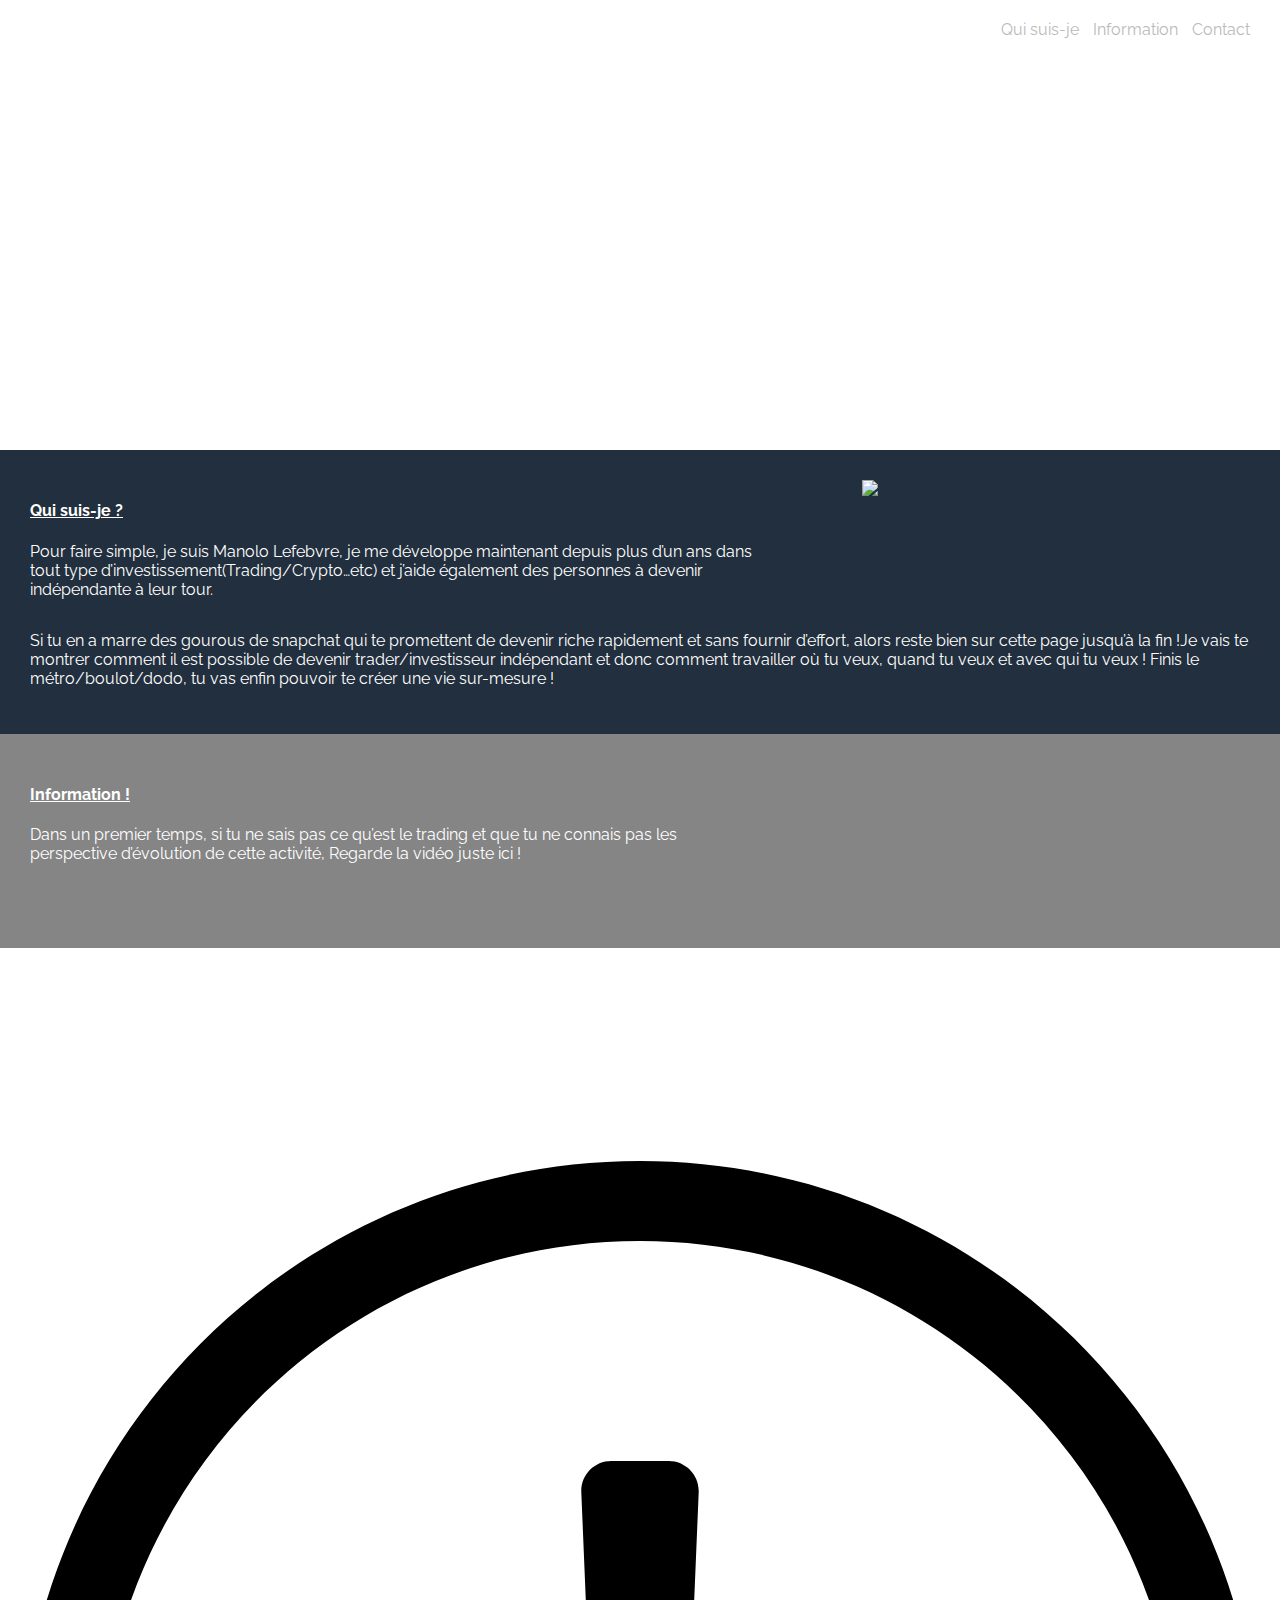
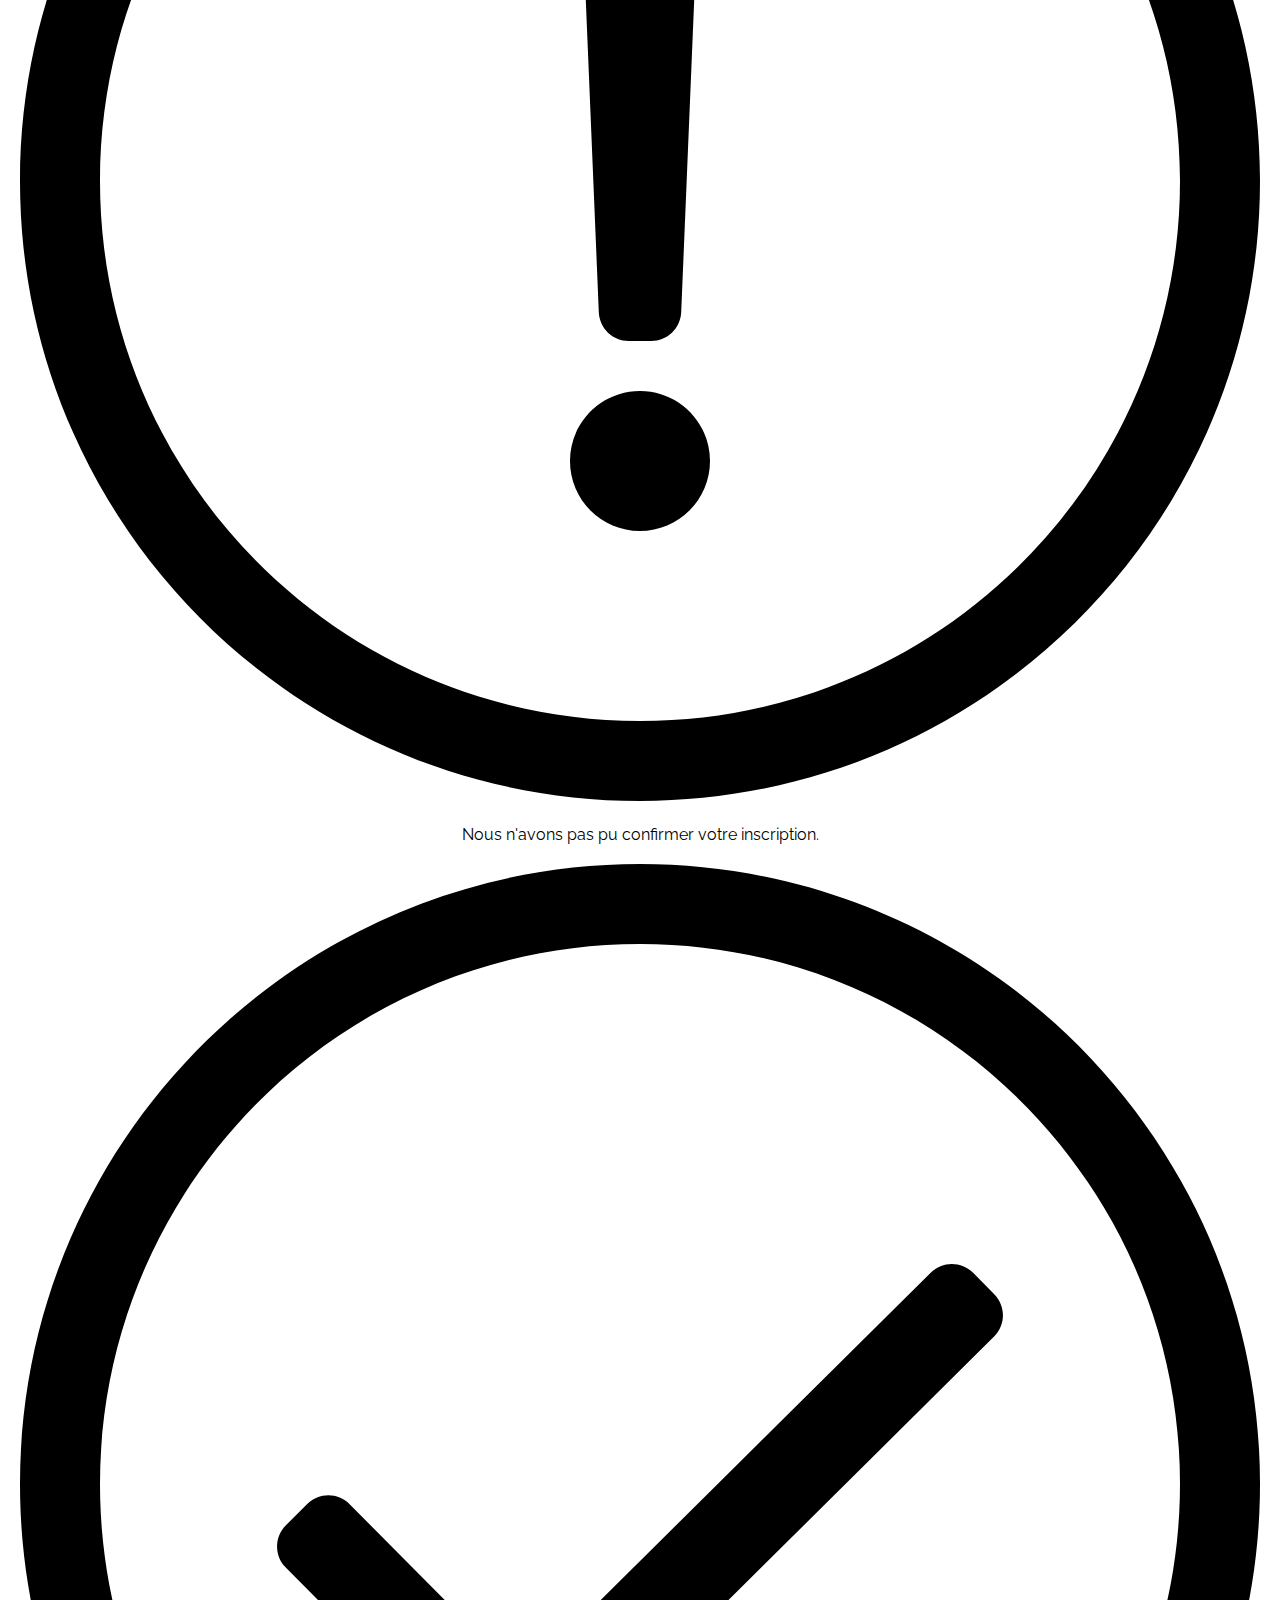
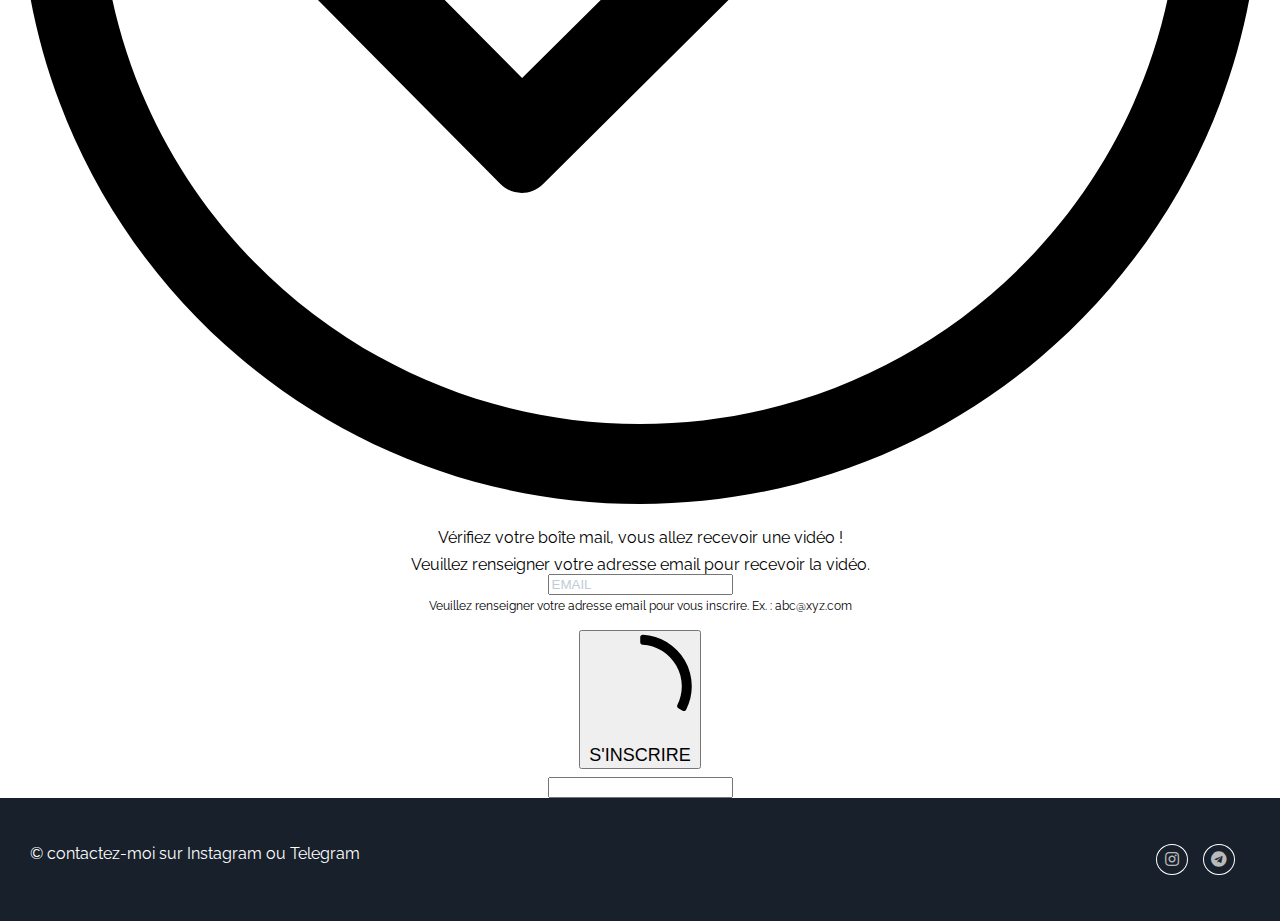
==== index.html @ 16c70a11 "premier commit" ====
<!DOCTYPE html>
<html lang="fr">
    <head>
               <!-- DEBUT CSS FORMULAIRE SENDINBLUE -->
<style>
    @font-face {
      font-display: block;
      font-family: Roboto;
      src: url(https://assets.sendinblue.com/font/Roboto/Latin/normal/normal/7529907e9eaf8ebb5220c5f9850e3811.woff2) format("woff2"), url(https://assets.sendinblue.com/font/Roboto/Latin/normal/normal/25c678feafdc175a70922a116c9be3e7.woff) format("woff")
    }
  
    @font-face {
      font-display: fallback;
      font-family: Roboto;
      font-weight: 600;
      src: url(https://assets.sendinblue.com/font/Roboto/Latin/medium/normal/6e9caeeafb1f3491be3e32744bc30440.woff2) format("woff2"), url(https://assets.sendinblue.com/font/Roboto/Latin/medium/normal/71501f0d8d5aa95960f6475d5487d4c2.woff) format("woff")
    }
  
    @font-face {
      font-display: fallback;
      font-family: Roboto;
      font-weight: 700;
      src: url(https://assets.sendinblue.com/font/Roboto/Latin/bold/normal/3ef7cf158f310cf752d5ad08cd0e7e60.woff2) format("woff2"), url(https://assets.sendinblue.com/font/Roboto/Latin/bold/normal/ece3a1d82f18b60bcce0211725c476aa.woff) format("woff")
    }
  
    #sib-container input:-ms-input-placeholder {
      text-align: left;
      font-family: "Helvetica", sans-serif;
      color: #c0ccda;
    }
  
    #sib-container input::placeholder {
      text-align: left;
      font-family: "Helvetica", sans-serif;
      color: #c0ccda;
    }
  
    #sib-container textarea::placeholder {
      text-align: left;
      font-family: "Helvetica", sans-serif;
      color: #c0ccda;
    }
  </style>
  <link rel="stylesheet" href="https://sibforms.com/forms/end-form/build/sib-styles.css">
  <!--  FIN CSS DU FORMULAIRE SENDINBLUE -->
        <meta charset="UTF-8">
        <meta name="viewport" content="width=device-width, initial-scale=1">
        <meta http-equiv="X-UA-Compatible" content="ie=edge">
        <title>ManoloLefebvre</title>
        <link rel="stylesheet" href="style.css">
        <link rel="stylesheet" href="https://cdnjs.cloudflare.com/ajax/libs/font-awesome/5.15.4/css/all.min.css" integrity="sha512-1ycn6IcaQQ40/MKBW2W4Rhis/DbILU74C1vSrLJxCq57o941Ym01SwNsOMqvEBFlcgUa6xLiPY/NS5R+E6ztJQ==" crossorigin="anonymous" referrerpolicy="no-referrer" />
    </head>
    <body>
        <header>
            <nav>
                <div class="logo">
                   
                </div>
                <div class="onglet">
                    <a href="#moi">Qui suis-je</a>
                    <a href="#info">Information</a>
                    <a href="#foot">Contact</a>
                </div>
            </nav>
            <div class="principal">
                <h1><i class="far fa-user"></i>  Manolo Lefebvre</h1>
                <h4>Pouvoir travailler où tu veux, quand tu veux et avec qui tu veux….. Tu aimerais ? Moi aussi !<br> Et je vais t’expliquer comment faire !</h4>
            </div>
        </header>

        <section id="moi">
            <div class="gauche">
                <h4 class="M">Qui suis-je ?</h4>
                <p>Pour faire simple, je suis Manolo Lefebvre, je me développe maintenant depuis plus d’un ans dans tout type d’investissement(Trading/Crypto…etc) et j’aide également des personnes  à devenir indépendante à leur tour.</p>
            </div>
            <div class="droite">
                <img src="https://cdn.pixabay.com/photo/2021/08/06/00/38/stock-trading-6525084_960_720.jpg" width="250px">
            </div>
            <p>Si tu en a marre des gourous de snapchat qui te promettent de devenir riche rapidement et sans fournir d’effort, alors reste bien sur cette page jusqu’à la fin !Je vais te montrer comment il est possible de devenir trader/investisseur indépendant et donc comment travailler où tu veux, quand tu veux et avec qui tu veux ! Finis le métro/boulot/dodo, tu vas enfin pouvoir te créer une vie sur-mesure !</p>
        </section>

        <section class="video">
            <div class="vgauche">
                <h4 id="info">Information !</h4>
                <p>Dans un premier temps, si tu ne sais pas ce qu’est le trading et que tu ne connais pas les perspective d’évolution de cette activité, Regarde la vidéo juste ici !</p>
            </div>
            <div class="vdroite">
                <video src="https://www.youtube.com/watch?v=4MBwPB3LAQk"></video>
            </div>
        </section>

        <section class="offre">
            <h1>Pour aller plus loin...</h1>
            <p>Maintenant que tu en sais un peu plus, aimerais-tu savoir comment apprendre de la meilleur des façons pour devenir indépendant et (très bien) vivre de cette activité ? Si oui indique moi ton adresse mail juste en dessous , je vais t’envoyer toutes les infos à connaître dans ta boîte mail !</p>
        </section>

         <!-- DEBUT DU FORMULAIRE SENINBLUE-->
         <div id="Form">
            <div class="sib-form" style=text-align:center;
                     background-color: #030308;>
              <div id="sib-form-container" class="sib-form-container">
                <div id="error-message" class="sib-form-message-panel" style=font-size:16px; text-align:left; font-family:&quot;Helvetica&quot;, sans-serif; color:#661d1d; background-color:#ffeded; border-radius:3px; border-color:#ff4949;max-width:540px;>
                  <div class="sib-form-message-panel__text sib-form-message-panel__text--center">
                    <svg viewBox="0 0 512 512" class="sib-icon sib-notification__icon">
                      <path d="M256 40c118.621 0 216 96.075 216 216 0 119.291-96.61 216-216 216-119.244 0-216-96.562-216-216 0-119.203 96.602-216 216-216m0-32C119.043 8 8 119.083 8 256c0 136.997 111.043 248 248 248s248-111.003 248-248C504 119.083 392.957 8 256 8zm-11.49 120h22.979c6.823 0 12.274 5.682 11.99 12.5l-7 168c-.268 6.428-5.556 11.5-11.99 11.5h-8.979c-6.433 0-11.722-5.073-11.99-11.5l-7-168c-.283-6.818 5.167-12.5 11.99-12.5zM256 340c-15.464 0-28 12.536-28 28s12.536 28 28 28 28-12.536 28-28-12.536-28-28-28z" />
                    </svg>
                    <span class="sib-form-message-panel__inner-text">
                                      Nous n&#039;avons pas pu confirmer votre inscription.
                                  </span>
                  </div>
                </div>
                <div></div>
                <div id="success-message" class="sib-form-message-panel" style=font-size:16px; text-align:left; font-family:&quot;Helvetica&quot;, sans-serif; color:#085229; background-color:#e7faf0; border-radius:3px; border-color:#13ce66;max-width:540px;>
                  <div class="sib-form-message-panel__text sib-form-message-panel__text--center">
                    <svg viewBox="0 0 512 512" class="sib-icon sib-notification__icon">
                      <path d="M256 8C119.033 8 8 119.033 8 256s111.033 248 248 248 248-111.033 248-248S392.967 8 256 8zm0 464c-118.664 0-216-96.055-216-216 0-118.663 96.055-216 216-216 118.664 0 216 96.055 216 216 0 118.663-96.055 216-216 216zm141.63-274.961L217.15 376.071c-4.705 4.667-12.303 4.637-16.97-.068l-85.878-86.572c-4.667-4.705-4.637-12.303.068-16.97l8.52-8.451c4.705-4.667 12.303-4.637 16.97.068l68.976 69.533 163.441-162.13c4.705-4.667 12.303-4.637 16.97.068l8.451 8.52c4.668 4.705 4.637 12.303-.068 16.97z" />
                    </svg>
                    <span class="sib-form-message-panel__inner-text">
                                      Vérifiez votre boîte mail, vous allez recevoir une vidéo !
                                  </span>
                  </div>
                </div>
                <div></div>
                <div id="sib-container" class="sib-container--large sib-container--vertical" style=text-align:center; background-color:rgba(255,255,255,1); max-width:540px; border-radius:3px; border-width:1px; border-color:#C0CCD9; border-style:solid;>
                  <form id="sib-form" method="POST" action="https://89511f92.sibforms.com/serve/[base64]" data-type="subscription">
                    <div style="padding: 8px 0;">
                      <div class="sib-input sib-form-block">
                        <div class="form__entry entry_block">
                          <div class="form__label-row ">
                            <label class="entry__label" style=font-size:16px; text-align:left; font-weight:700; for="EMAIL" data-required="*">
                              Veuillez renseigner votre adresse email pour recevoir la vidéo.
                            </label>
            
                            <div class="entry__field">
                              <input class="input" type="text" id="EMAIL" name="EMAIL" autocomplete="off" placeholder="EMAIL" data-required="true" required />
                            </div>
                          </div>
            
                          <label class="entry__error entry__error--primary" style=font-size:16px; text-align:left; font-family:&quot;Helvetica&quot;, sans-serif; color:#661d1d; background-color:#ffeded; border-radius:3px; border-color:#ff4949;>
                          </label>
                          <label class="entry__specification" style=font-size:12px; text-align:left; font-family:&quot;Helvetica&quot; sans-serif; color:black;>
                            Veuillez renseigner votre adresse email pour vous inscrire. Ex. : abc@xyz.com
                          </label>
                        </div>
                      </div>
                    </div>
                    <div style=padding:8px 0;>
                      <div class="sib-form-block" style=text-align:center>
                        <button class="sib-form-block__button sib-form-block__button-with-loader" style=font-size:18px; text-align:center; font-family:&quot;Georgia&quot;, serif; color:#FFFFFF; background-color:#3E4857; border-radius:20px; border-width:0px;form="sib-form" type="submit">
                          <svg class="icon clickable__icon progress-indicator__icon sib-hide-loader-icon" viewBox="0 0 512 512">
                            <path d="M460.116 373.846l-20.823-12.022c-5.541-3.199-7.54-10.159-4.663-15.874 30.137-59.886 28.343-131.652-5.386-189.946-33.641-58.394-94.896-95.833-161.827-99.676C261.028 55.961 256 50.751 256 44.352V20.309c0-6.904 5.808-12.337 12.703-11.982 83.556 4.306 160.163 50.864 202.11 123.677 42.063 72.696 44.079 162.316 6.031 236.832-3.14 6.148-10.75 8.461-16.728 5.01z" />
                          </svg>
                          S&#039;INSCRIRE
                        </button>
                      </div>
                    </div>
            
                    <input type="text" name="email_address_check" value="" class="input--hidden">
                    <input type="hidden" name="locale" value="fr">
                  </form>
                </div>
              </div>
            </div>
            <!-- END - We recommend to place the below code where you want the form in your website html  -->
            
            <!-- START - We recommend to place the below code in footer or bottom of your website html  -->
            <script>
              window.REQUIRED_CODE_ERROR_MESSAGE = 'Veuillez choisir un code pays';
              window.LOCALE = 'fr';
              window.EMAIL_INVALID_MESSAGE = window.SMS_INVALID_MESSAGE = "Les informations que vous avez fournies ne sont pas valides. Veuillez vérifier le format du champ et réessayer.";
            
              window.REQUIRED_ERROR_MESSAGE = "Vous devez renseigner ce champ. ";
            
              window.GENERIC_INVALID_MESSAGE = "Les informations que vous avez fournies ne sont pas valides. Veuillez vérifier le format du champ et réessayer.";
            
            
            
            
              window.translation = {
                common: {
                  selectedList: '{quantity} liste sélectionnée',
                  selectedLists: '{quantity} listes sélectionnées'
                }
              };
            
              var AUTOHIDE = Boolean(0);
            </script>
            <script src="https://sibforms.com/forms/end-form/build/main.js"></script>
            
            
            <!-- END - We recommend to place the above code in footer or bottom of your website html  -->
            <!-- End Sendinblue Form -->
          </div>
      <!-- FIN DU FORMULAIRE SENINBLUE-->

      <footer id="foot">
          <p>&copy; contactez-moi sur Instagram ou Telegram</p>
          <div class="reseau">
              <p><a href="https://instagram.com/manololefebvre" target="blank"><i class="fab fa-instagram"></i></a></p>
              <p><a href="https://t.me/MLTTrading" target="blank"><i class="fab fa-telegram"></i></a></p>
          </div>
      </footer>
    </body>
</html>
---- style.css ----
@import url('https://fonts.googleapis.com/css2?family=Raleway&display=swap');
html{
    scroll-behavior: smooth;
}
body{
    margin: 0;
    padding: 0;
    font-family: 'Raleway', sans-serif;
}

header{
    height: 50vh;
    background: url('https://cutt.ly/TzafOyS');
    background-position: center;
    color: #fff;
    text-align: center;
}

header nav{
    display: flex;
    flex-wrap: wrap;
    justify-content: space-between;
    padding: 20px;
}
header nav a{
    color: #bababa;
    text-decoration: none;
    margin-right: 10px;
}

header nav a:hover{
    color: #fff;
    border-bottom: 1px solid #919191;
}

header .principal{
    margin-top: 40px;
}

header .principal h4{
    margin-top: -30px;
    padding: 20px;
}

.M{
    text-decoration: underline;
}

#info{
    text-decoration: underline;
}

#moi{
    background-color: #222f3e;
    color: #fff;
    padding: 30px;
    display: flex;
    flex-wrap: wrap;
}

#moi .gauche{
    width: 60%;
    margin-right: 100px;
}

@media screen and (max-width: 810px){
    #moi .gauche{
        width: 100%;
        margin-right: 100px;
    }
    #moi .droite{
        display: block;
        margin-left: auto;
        margin-right: auto;
    }
}

.video{
    background-color: rgb(133, 133, 133);
    color: #fff;
    padding: 30px;
    display: flex;
    flex-wrap: wrap;
}
.video .vgauche{
    width: 60%;
    margin-right: 100px;
}

@media screen and (max-width: 810px){
    .video .vgauche{
        width: 100%;
        margin-right: 100px;
    }
    .video .vdroite{
        display: block;
        margin-left: auto;
        margin-right: auto;
    }
}

.offre{
    padding: 30px;
    background: url('https://cdn.pixabay.com/photo/2017/03/27/13/38/canyon-2178786__340.jpg');
    background-position: center;
    color: #fff;
}

.offre h1 , .offre p{
    text-align: center;
}

footer{
    background-color: #18212b;
    color: #fff;
    padding: 30px;
    display: flex;
    flex-wrap: wrap;
    justify-content: space-between;
}

footer .reseau{
    display: flex;
}

footer .reseau p{
    margin-right: 15px;
    border: 1px solid #fff;
    border-radius: 50%;
    padding: 5px;
    text-align: center;
    width: 20px;
}

footer a{
    text-decoration: none;
    color: #bababa;
}

footer a:hover{
    color: #fff;
}
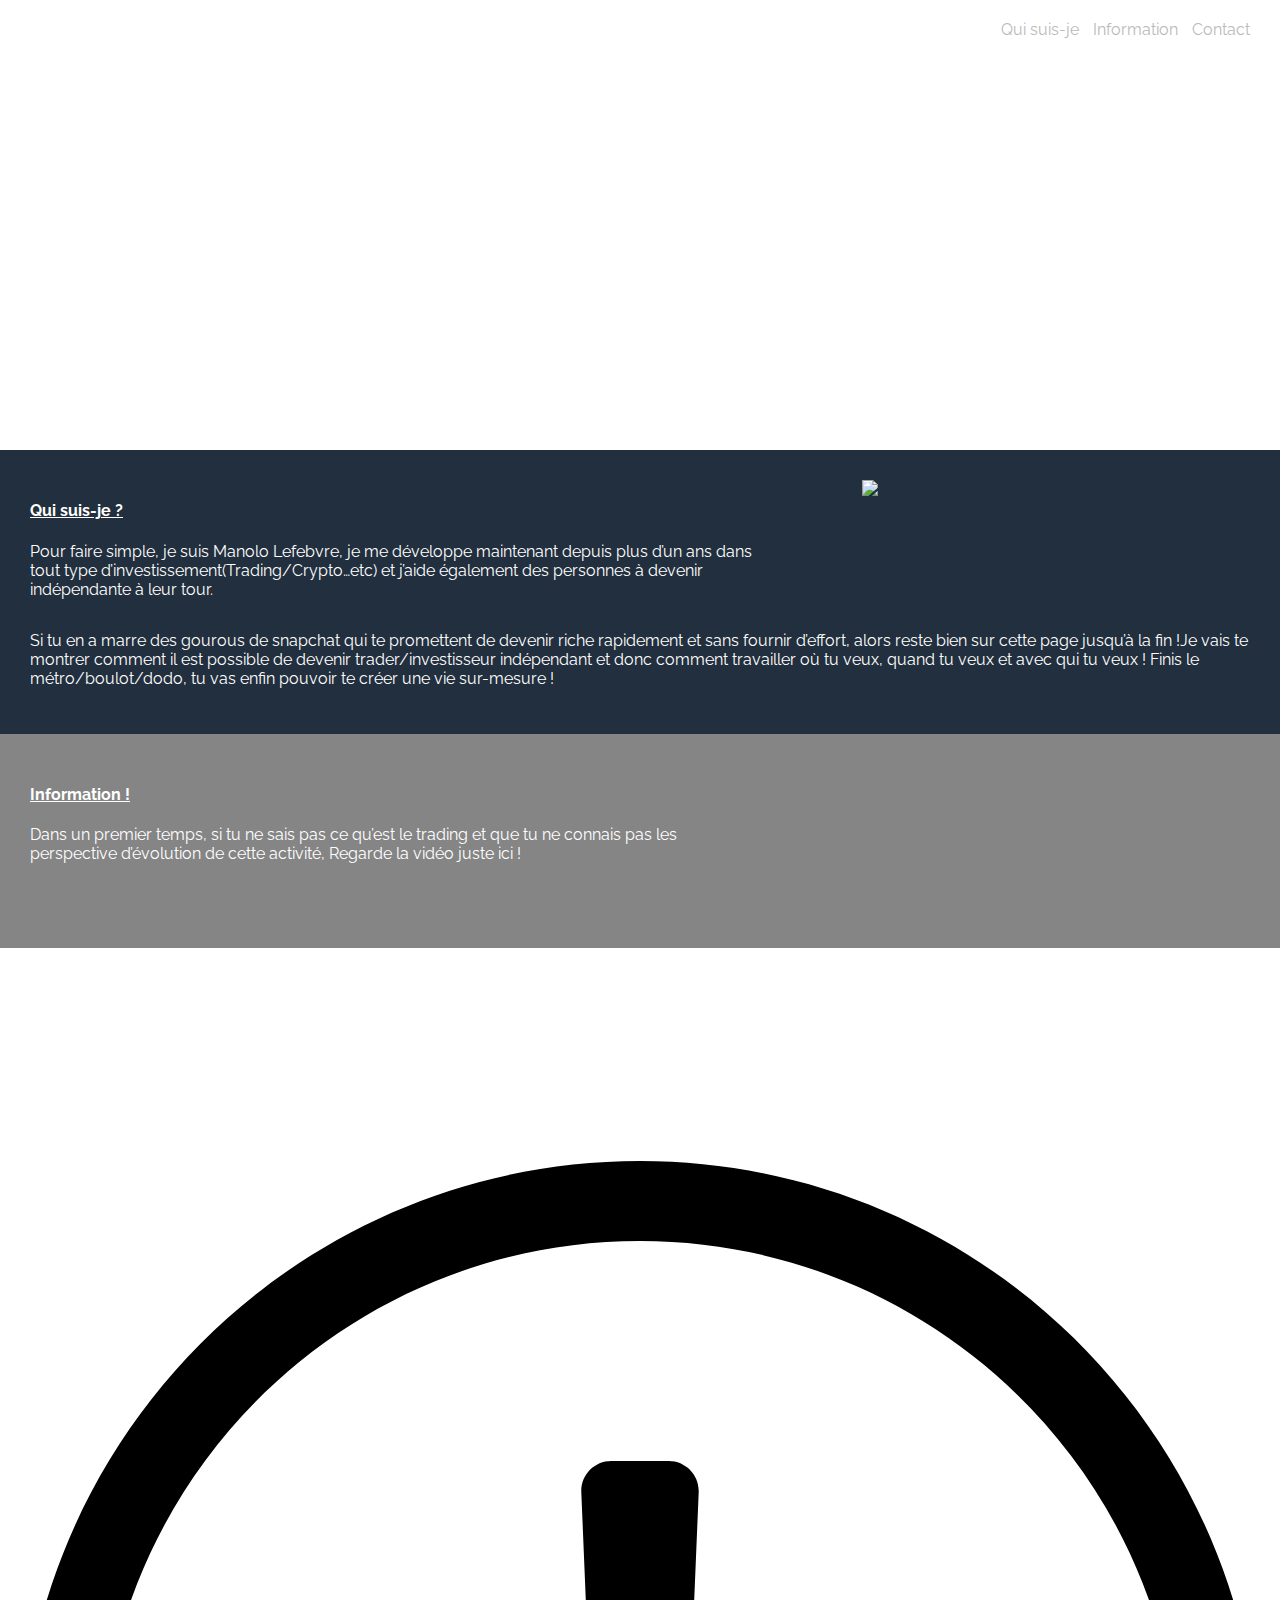
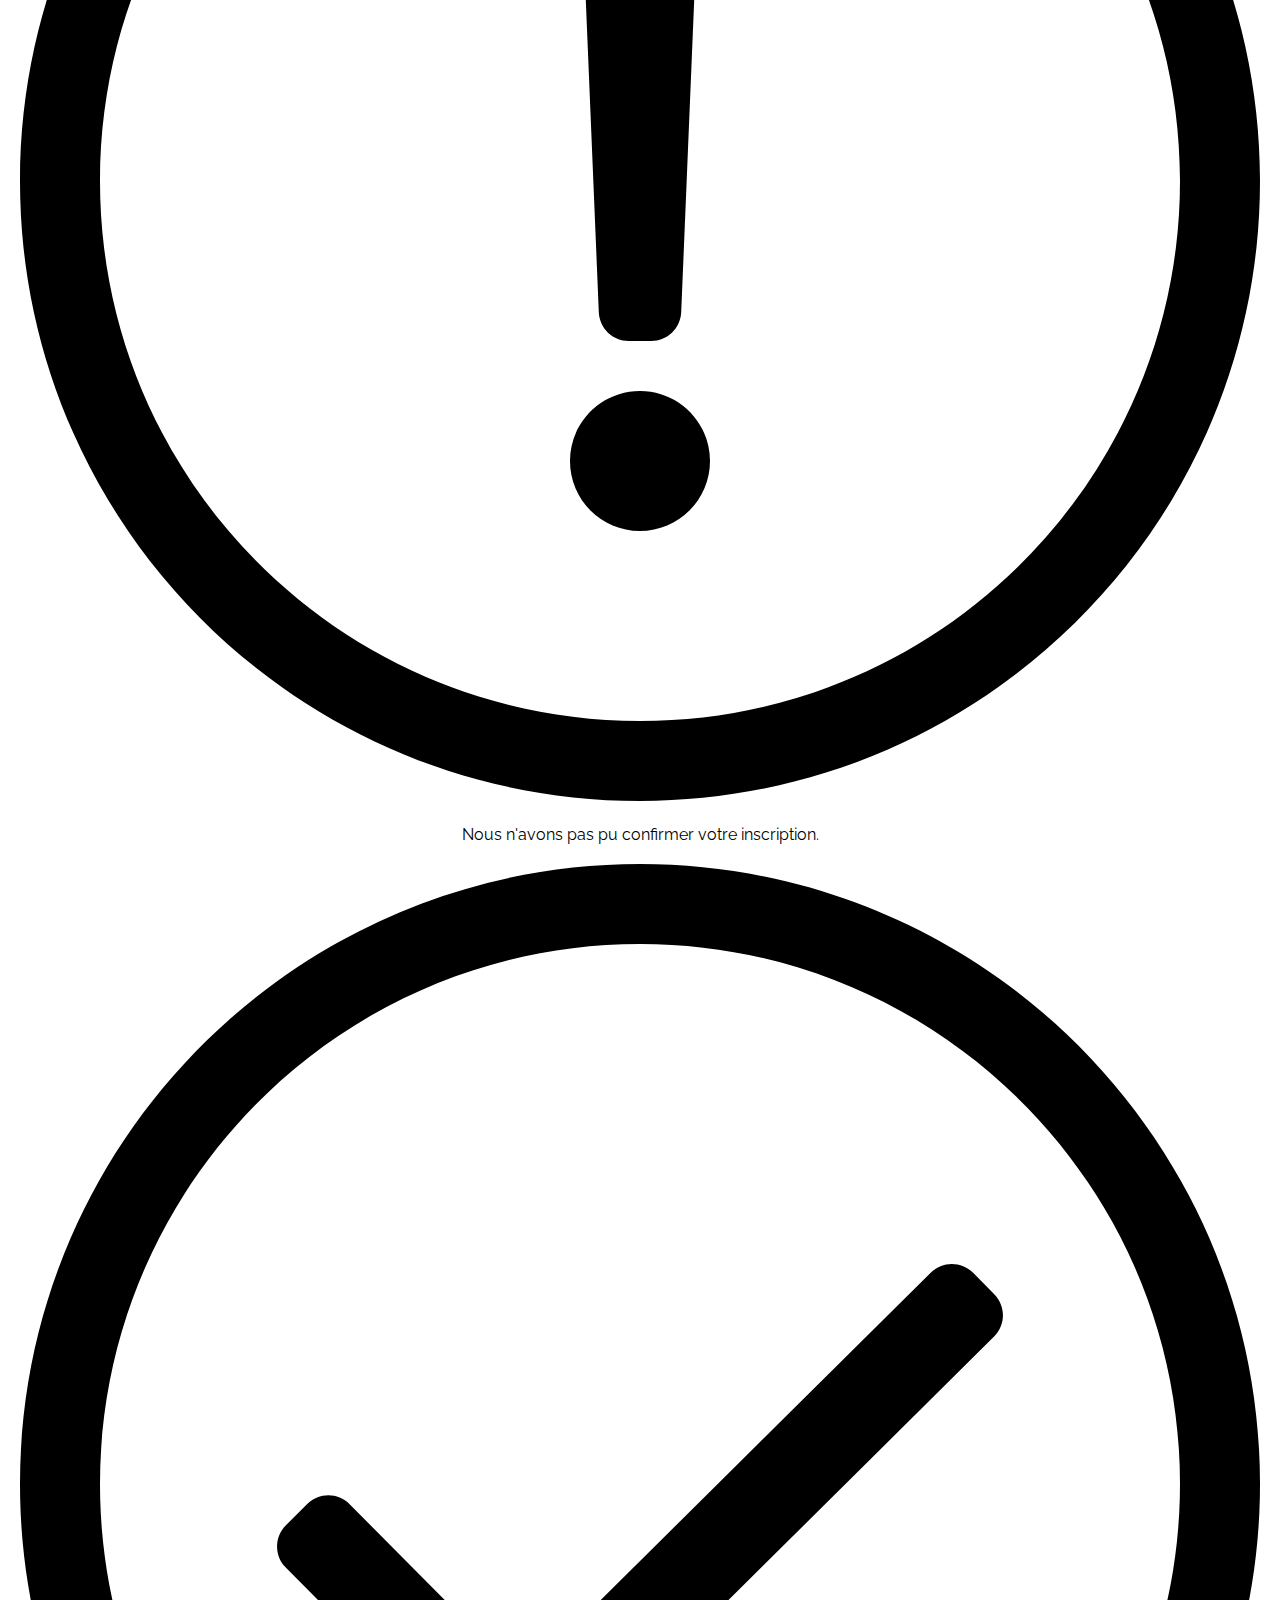
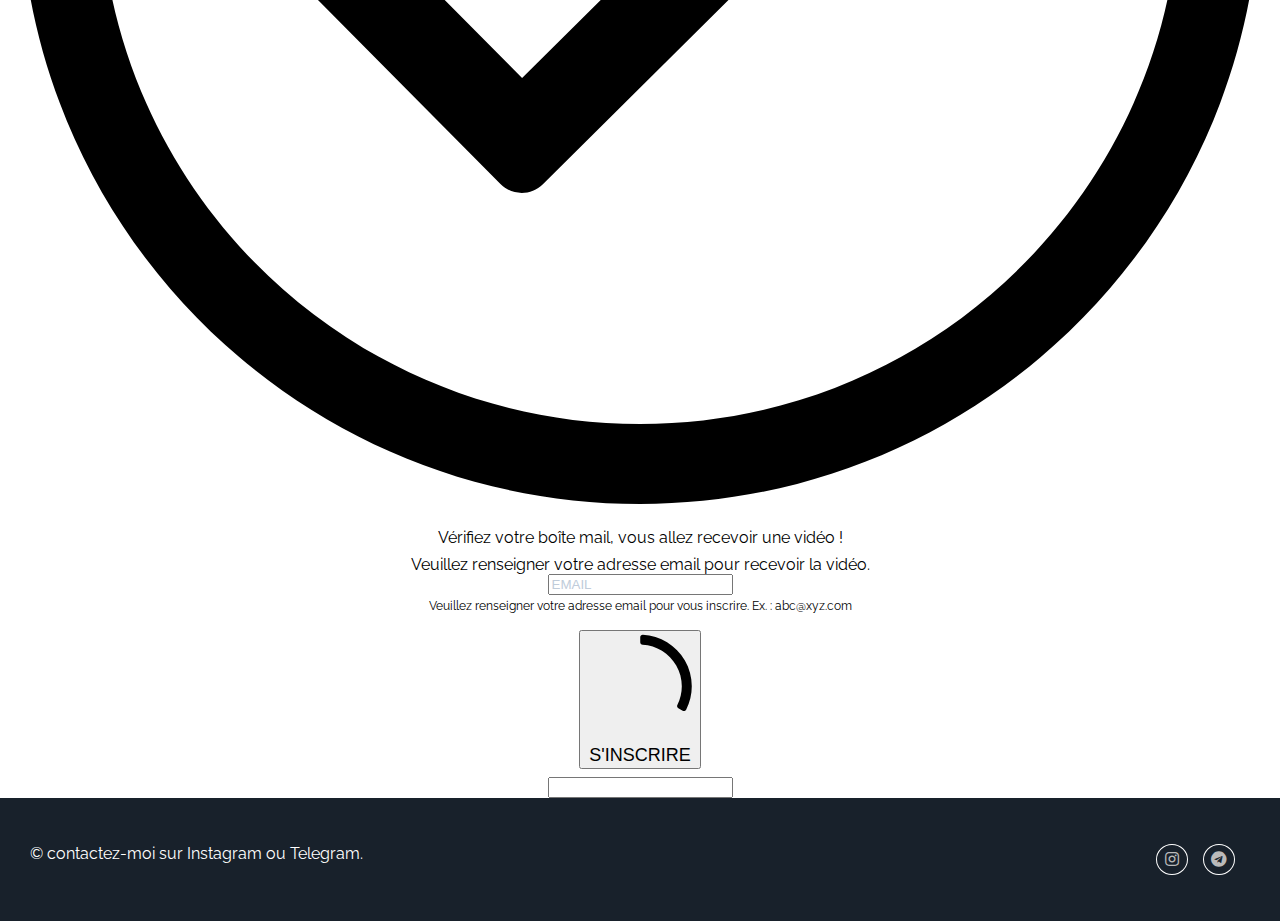
==== commit 289408eb: "second commit" ====
--- a/index.html
+++ b/index.html
@@ -194,7 +194,7 @@
       <!-- FIN DU FORMULAIRE SENINBLUE-->
 
       <footer id="foot">
-          <p>&copy; contactez-moi sur Instagram ou Telegram</p>
+          <p>&copy; contactez-moi sur Instagram ou Telegram.</p>
           <div class="reseau">
               <p><a href="https://instagram.com/manololefebvre" target="blank"><i class="fab fa-instagram"></i></a></p>
               <p><a href="https://t.me/MLTTrading" target="blank"><i class="fab fa-telegram"></i></a></p>
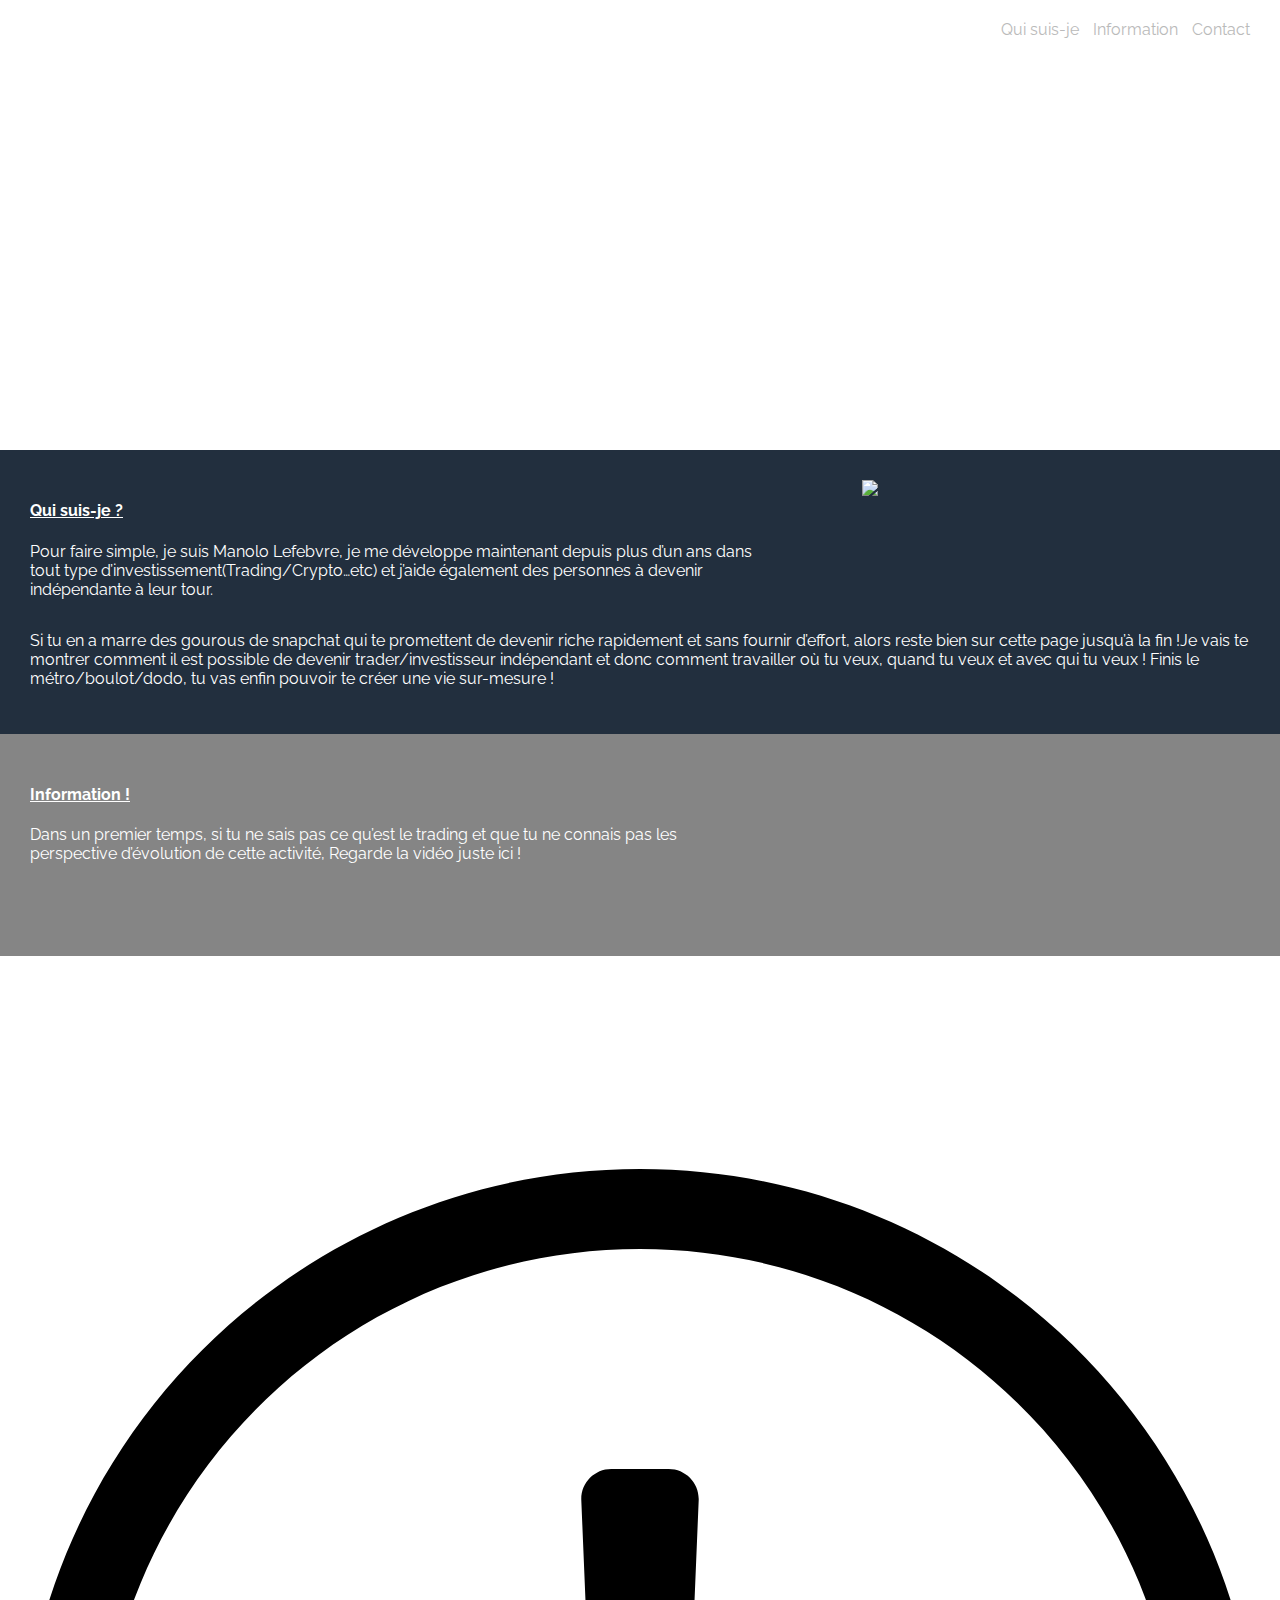
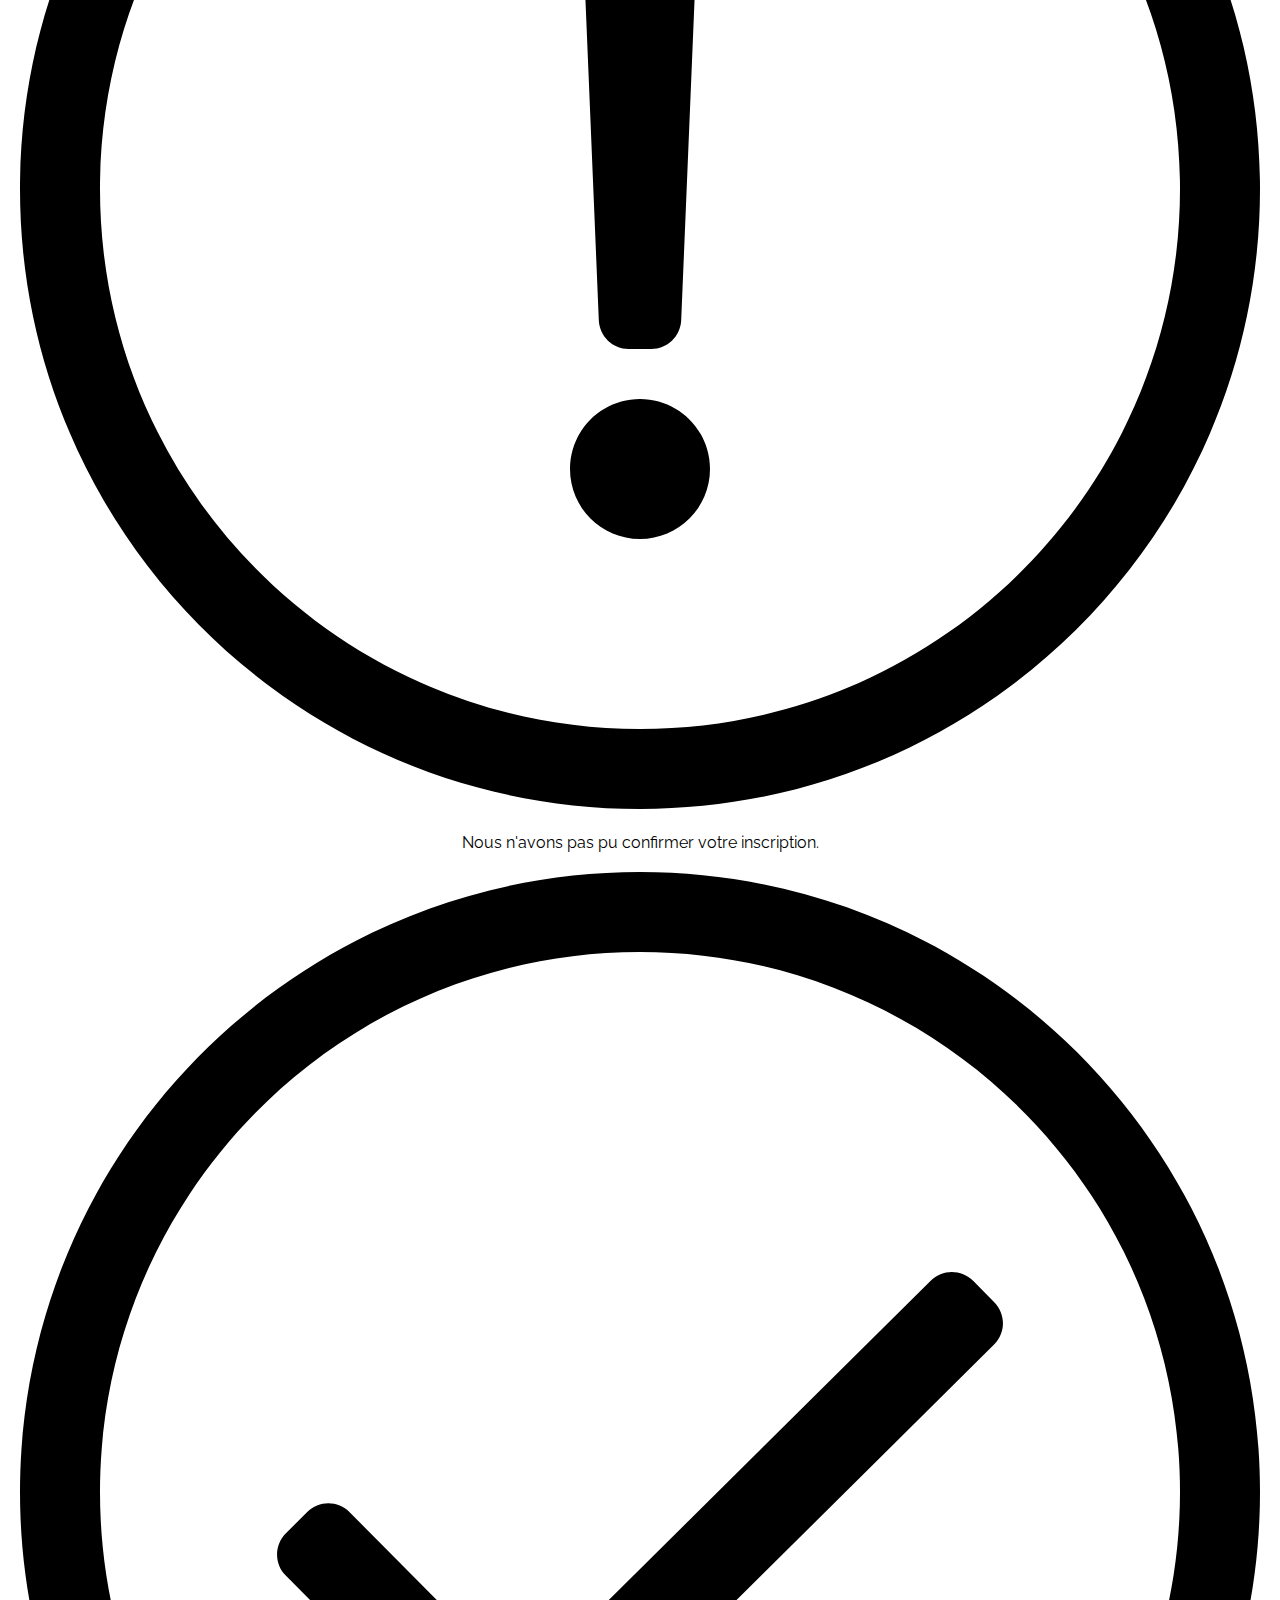
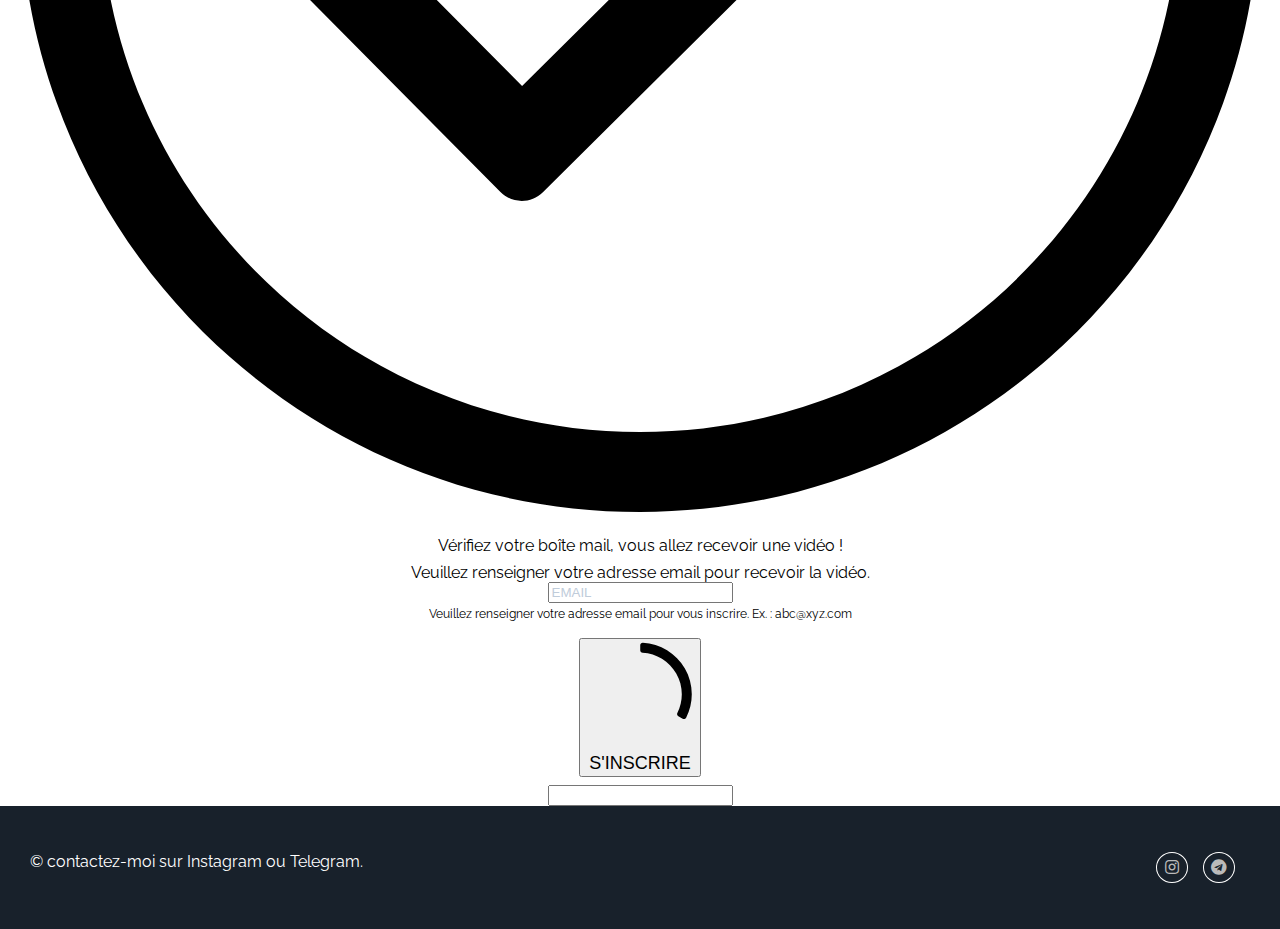
==== commit 05ce50ae: "3" ====
--- a/index.html
+++ b/index.html
@@ -85,7 +85,7 @@
                 <p>Dans un premier temps, si tu ne sais pas ce qu’est le trading et que tu ne connais pas les perspective d’évolution de cette activité, Regarde la vidéo juste ici !</p>
             </div>
             <div class="vdroite">
-                <video src="https://www.youtube.com/watch?v=4MBwPB3LAQk"></video>
+              <iframe width="280" height="158" src="https://www.youtube.com/embed/rK8mCCQxPDE" title="YouTube video player" frameborder="0" allow="accelerometer; autoplay; clipboard-write; encrypted-media; gyroscope; picture-in-picture" allowfullscreen></iframe>
             </div>
         </section>
 
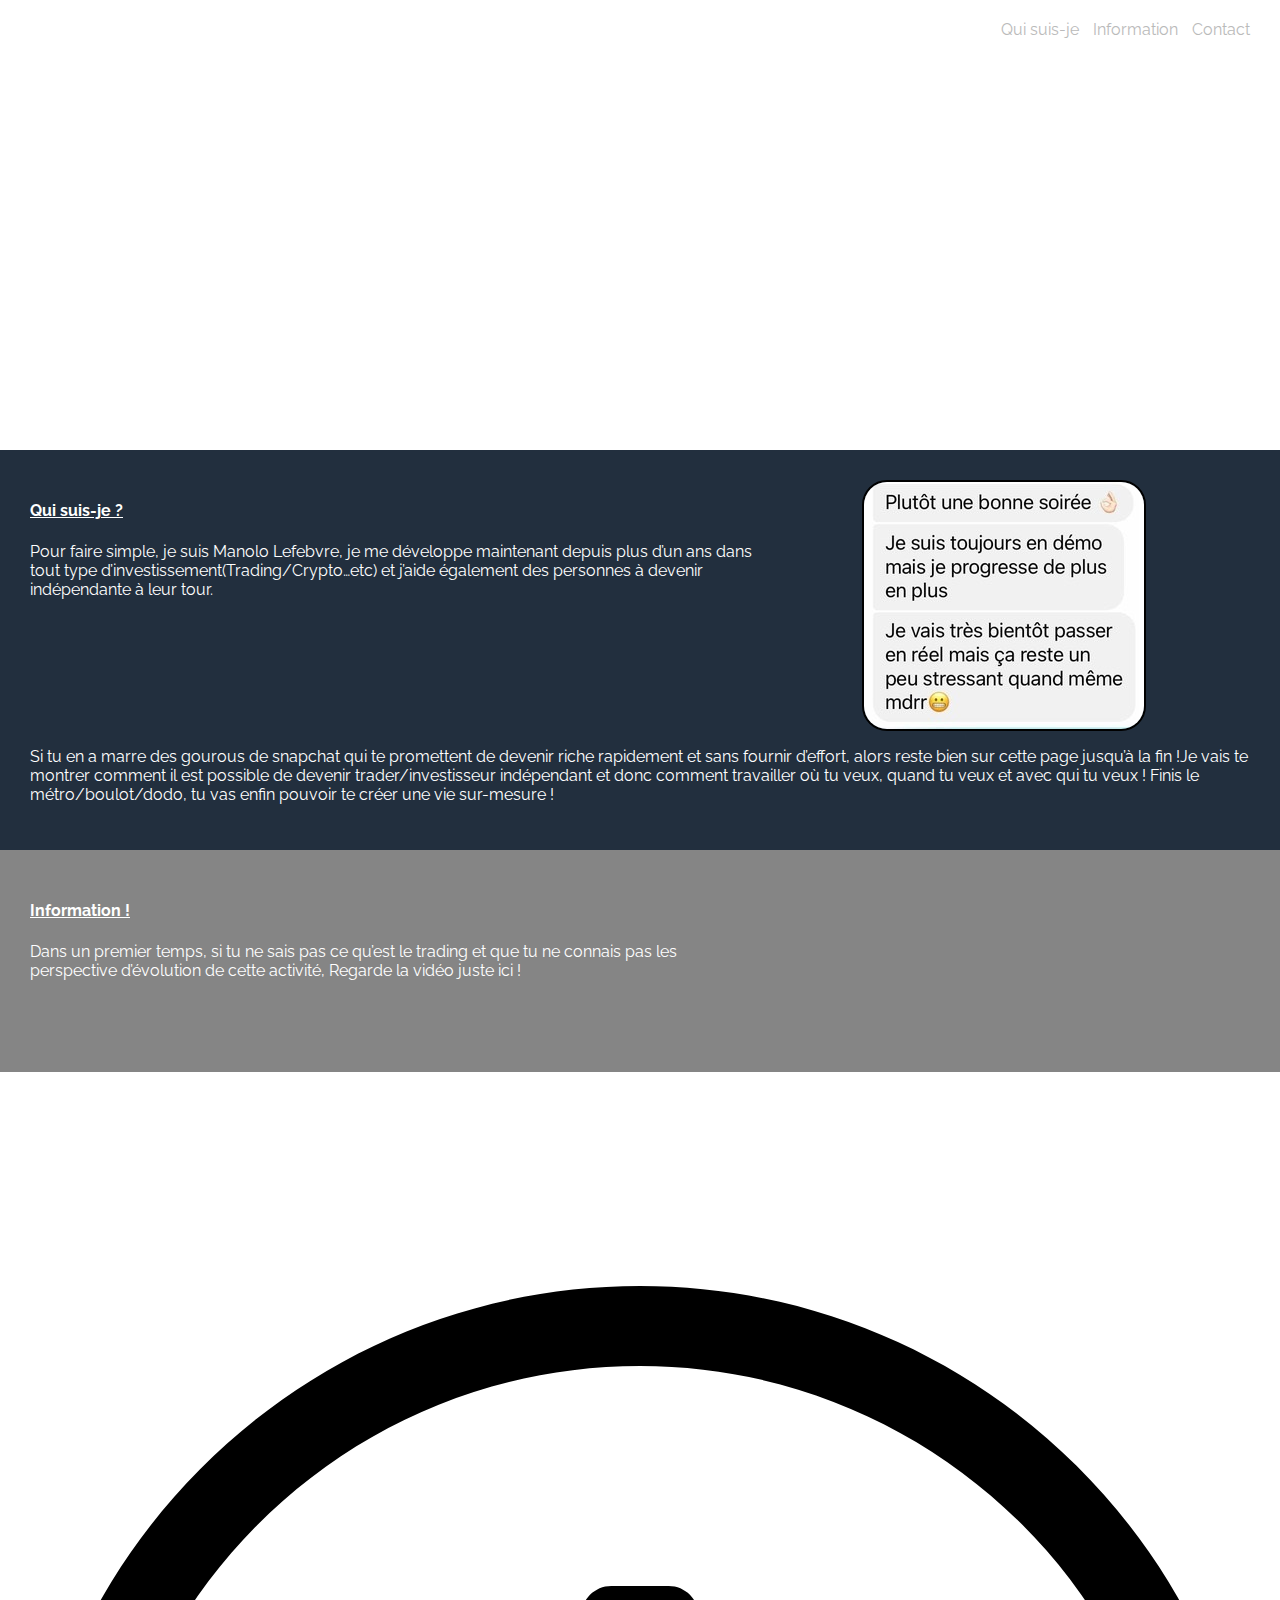
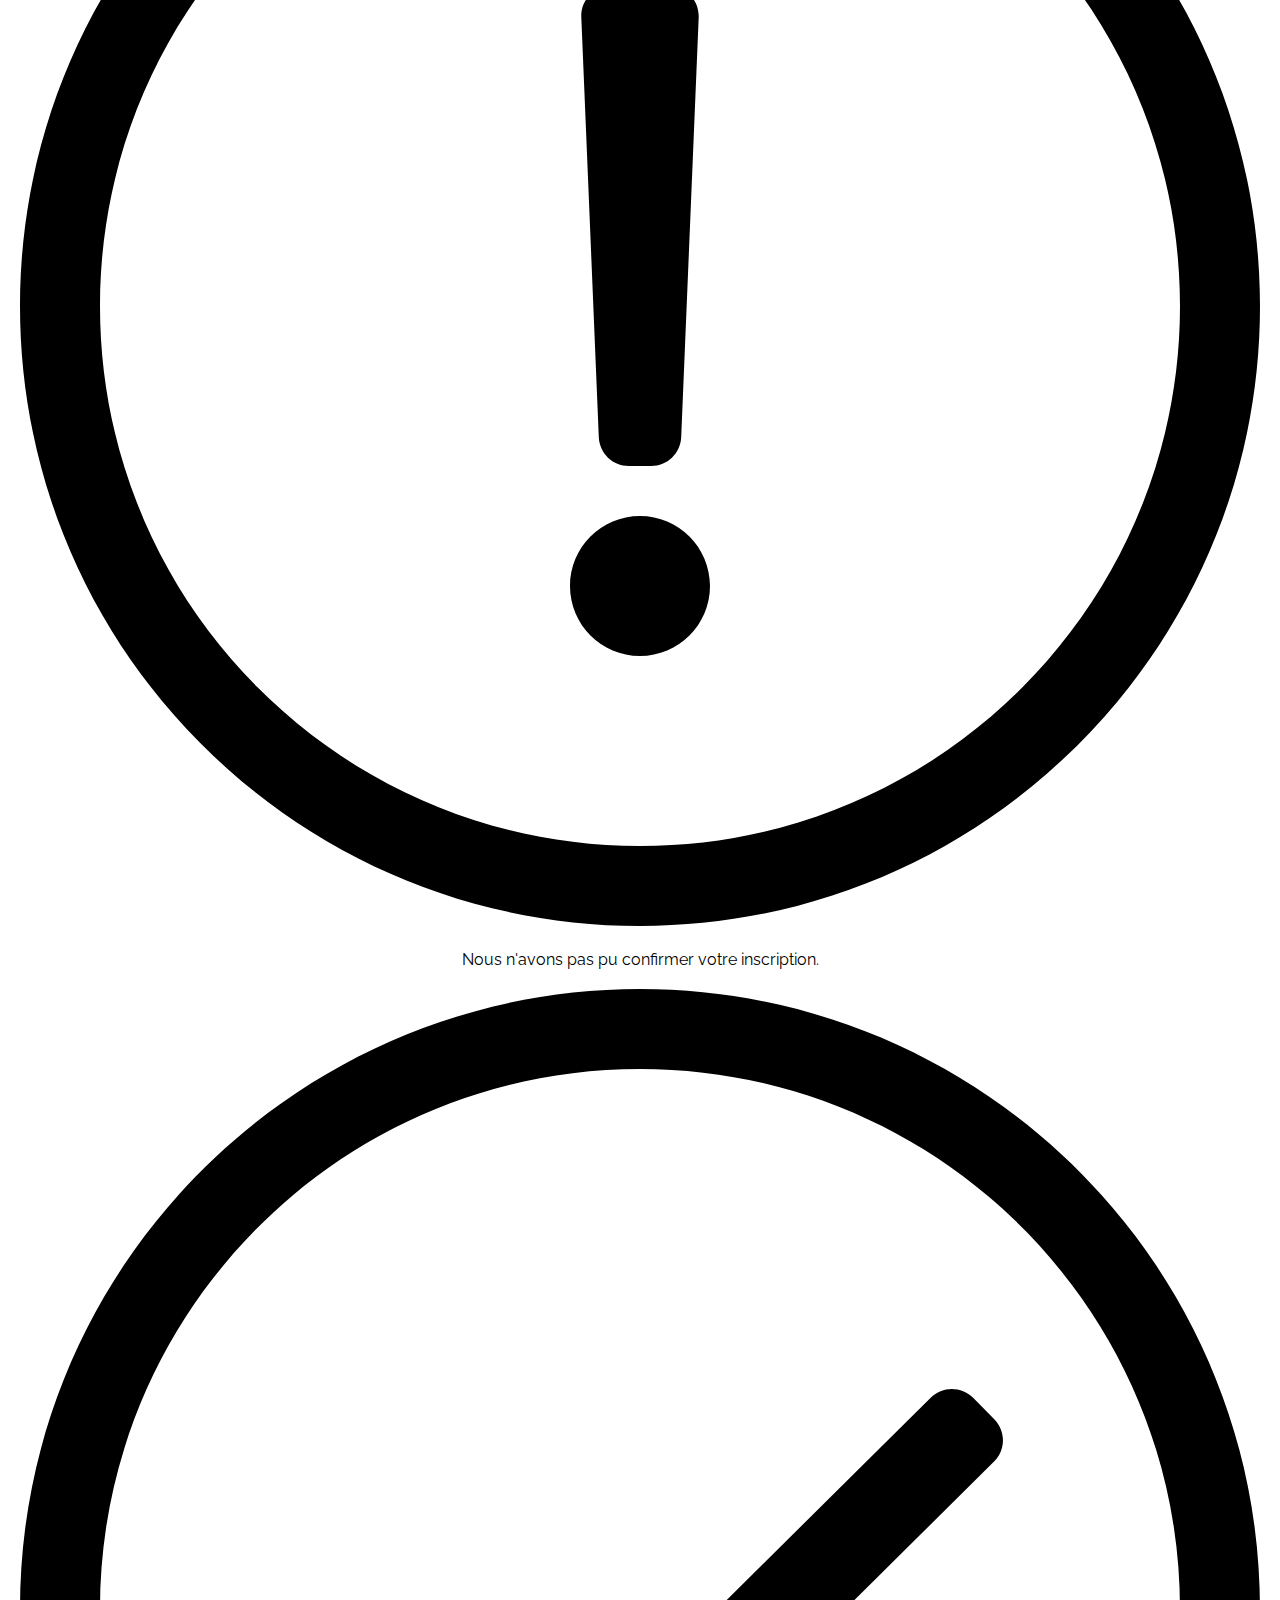
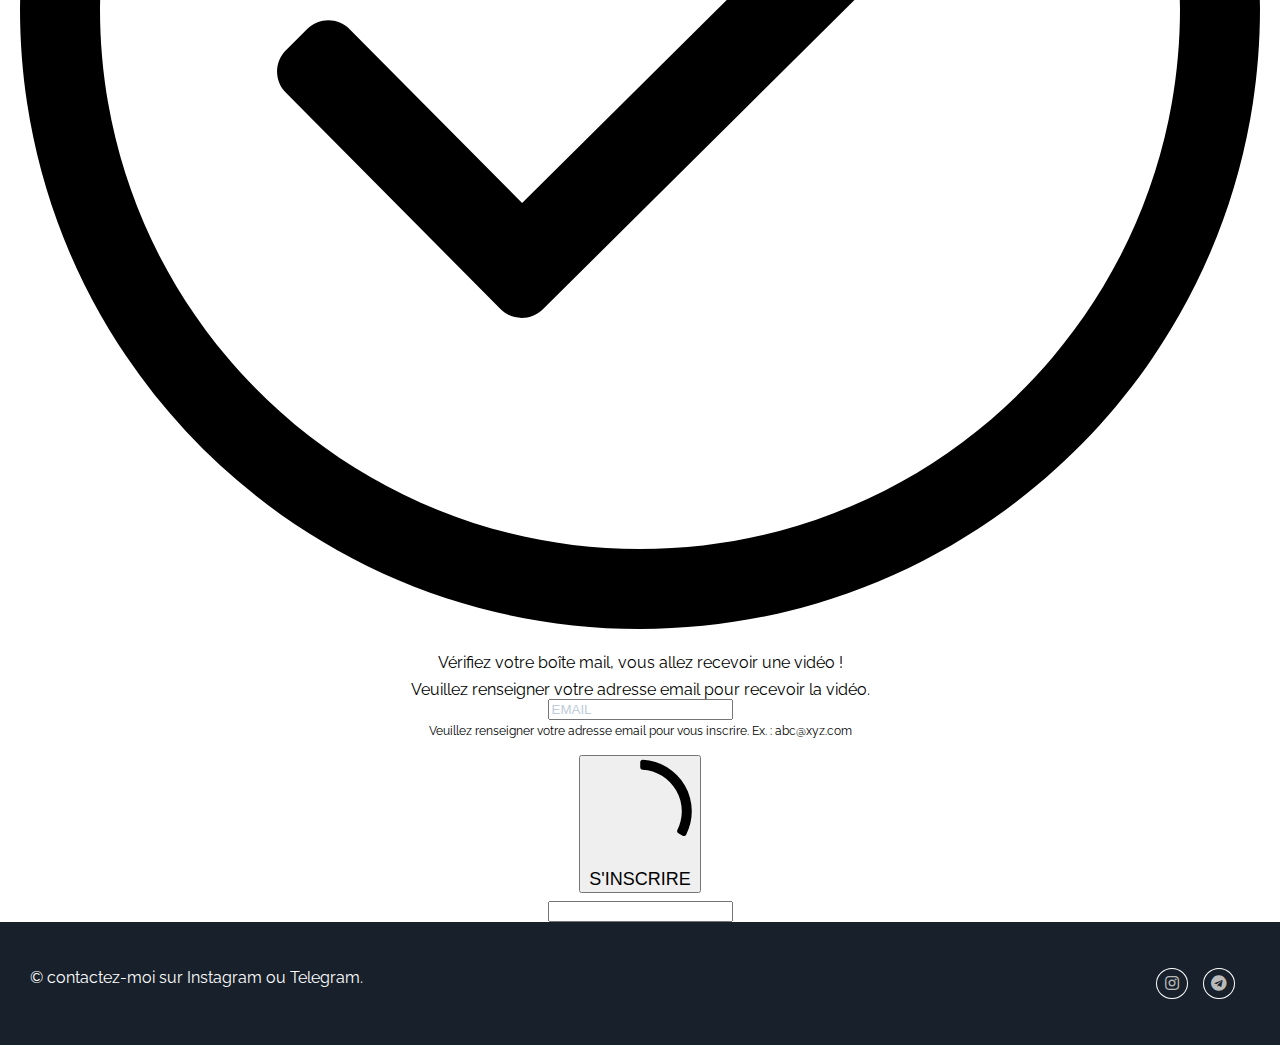
==== commit cefb1016: "5" ====
--- a/index.html
+++ b/index.html
@@ -1,6 +1,16 @@
 <!DOCTYPE html>
 <html lang="fr">
     <head>
+      <!--favicon-->
+      <link rel="apple-touch-icon" sizes="180x180" href="favicon/apple-touch-icon.png">
+<link rel="icon" type="image/png" sizes="32x32" href="favicon/favicon-32x32.png">
+<link rel="icon" type="image/png" sizes="16x16" href="favicon/favicon-16x16.png">
+<link rel="manifest" href="favicon/site.webmanifest">
+<link rel="mask-icon" href="favicon/safari-pinned-tab.svg" color="#5bbad5">
+<meta name="msapplication-TileColor" content="#da532c">
+<meta name="theme-color" content="#ffffff">
+
+
                <!-- DEBUT CSS FORMULAIRE SENDINBLUE -->
 <style>
     @font-face {
@@ -46,7 +56,7 @@
         <meta charset="UTF-8">
         <meta name="viewport" content="width=device-width, initial-scale=1">
         <meta http-equiv="X-UA-Compatible" content="ie=edge">
-        <title>ManoloLefebvre</title>
+        <title>Deviens-libre</title>
         <link rel="stylesheet" href="style.css">
         <link rel="stylesheet" href="https://cdnjs.cloudflare.com/ajax/libs/font-awesome/5.15.4/css/all.min.css" integrity="sha512-1ycn6IcaQQ40/MKBW2W4Rhis/DbILU74C1vSrLJxCq57o941Ym01SwNsOMqvEBFlcgUa6xLiPY/NS5R+E6ztJQ==" crossorigin="anonymous" referrerpolicy="no-referrer" />
     </head>
@@ -63,7 +73,7 @@
                 </div>
             </nav>
             <div class="principal">
-                <h1><i class="far fa-user"></i>  Manolo Lefebvre</h1>
+                <h1><i class="far fa-user"></i>  Deviens libre !</h1>
                 <h4>Pouvoir travailler où tu veux, quand tu veux et avec qui tu veux….. Tu aimerais ? Moi aussi !<br> Et je vais t’expliquer comment faire !</h4>
             </div>
         </header>
@@ -74,7 +84,13 @@
                 <p>Pour faire simple, je suis Manolo Lefebvre, je me développe maintenant depuis plus d’un ans dans tout type d’investissement(Trading/Crypto…etc) et j’aide également des personnes  à devenir indépendante à leur tour.</p>
             </div>
             <div class="droite">
-                <img src="https://cdn.pixabay.com/photo/2021/08/06/00/38/stock-trading-6525084_960_720.jpg" width="250px">
+              <div id="caroussel">
+                <div class="images">
+                  <img src="Image/slide 1.jpg" alt="1">
+                  <img src="Image/slide 2.jpg" alt="2">
+                  <img src="Image/slide 3.jpg" alt="3">
+                </div>
+              </div>
             </div>
             <p>Si tu en a marre des gourous de snapchat qui te promettent de devenir riche rapidement et sans fournir d’effort, alors reste bien sur cette page jusqu’à la fin !Je vais te montrer comment il est possible de devenir trader/investisseur indépendant et donc comment travailler où tu veux, quand tu veux et avec qui tu veux ! Finis le métro/boulot/dodo, tu vas enfin pouvoir te créer une vie sur-mesure !</p>
         </section>
@@ -91,7 +107,7 @@
 
         <section class="offre">
             <h1>Pour aller plus loin...</h1>
-            <p>Maintenant que tu en sais un peu plus, aimerais-tu savoir comment apprendre de la meilleur des façons pour devenir indépendant et (très bien) vivre de cette activité ? Si oui indique moi ton adresse mail juste en dessous , je vais t’envoyer toutes les infos à connaître dans ta boîte mail !</p>
+            <p>Maintenant que tu en sais un peu plus, aimerais-tu savoir comment apprendre de la meilleur des façons pour devenir indépendant et (très bien) vivre de cette activité ? Si oui indique moi ton adresse mail juste en dessous , je vais t’envoyer ta première formation gratuite dans ta boîte mail !</p>
         </section>
 
          <!-- DEBUT DU FORMULAIRE SENINBLUE-->
--- a/style.css
+++ b/style.css
@@ -139,4 +139,33 @@
 
 footer a:hover{
     color: #fff;
-}+}
+
+.images{
+    display: flex;
+    animation-duration: 45s;
+    animation-name: Img;
+    animation-iteration-count:infinite;
+    animation-delay: 2s;
+}
+
+#caroussel{
+    width: 280px;
+    overflow: auto;
+    border: 2px solid rgb(0, 0, 0);
+    border-radius: 25px;
+
+@keyframes Img {
+    0%{
+        transform: translateX(0);
+    }
+    33%{
+        transform: translateX(-280px);
+    }
+    66%{
+        transform: translateX(-560px);
+    }
+    100%{
+        transform: translateX(0);
+    }
+}
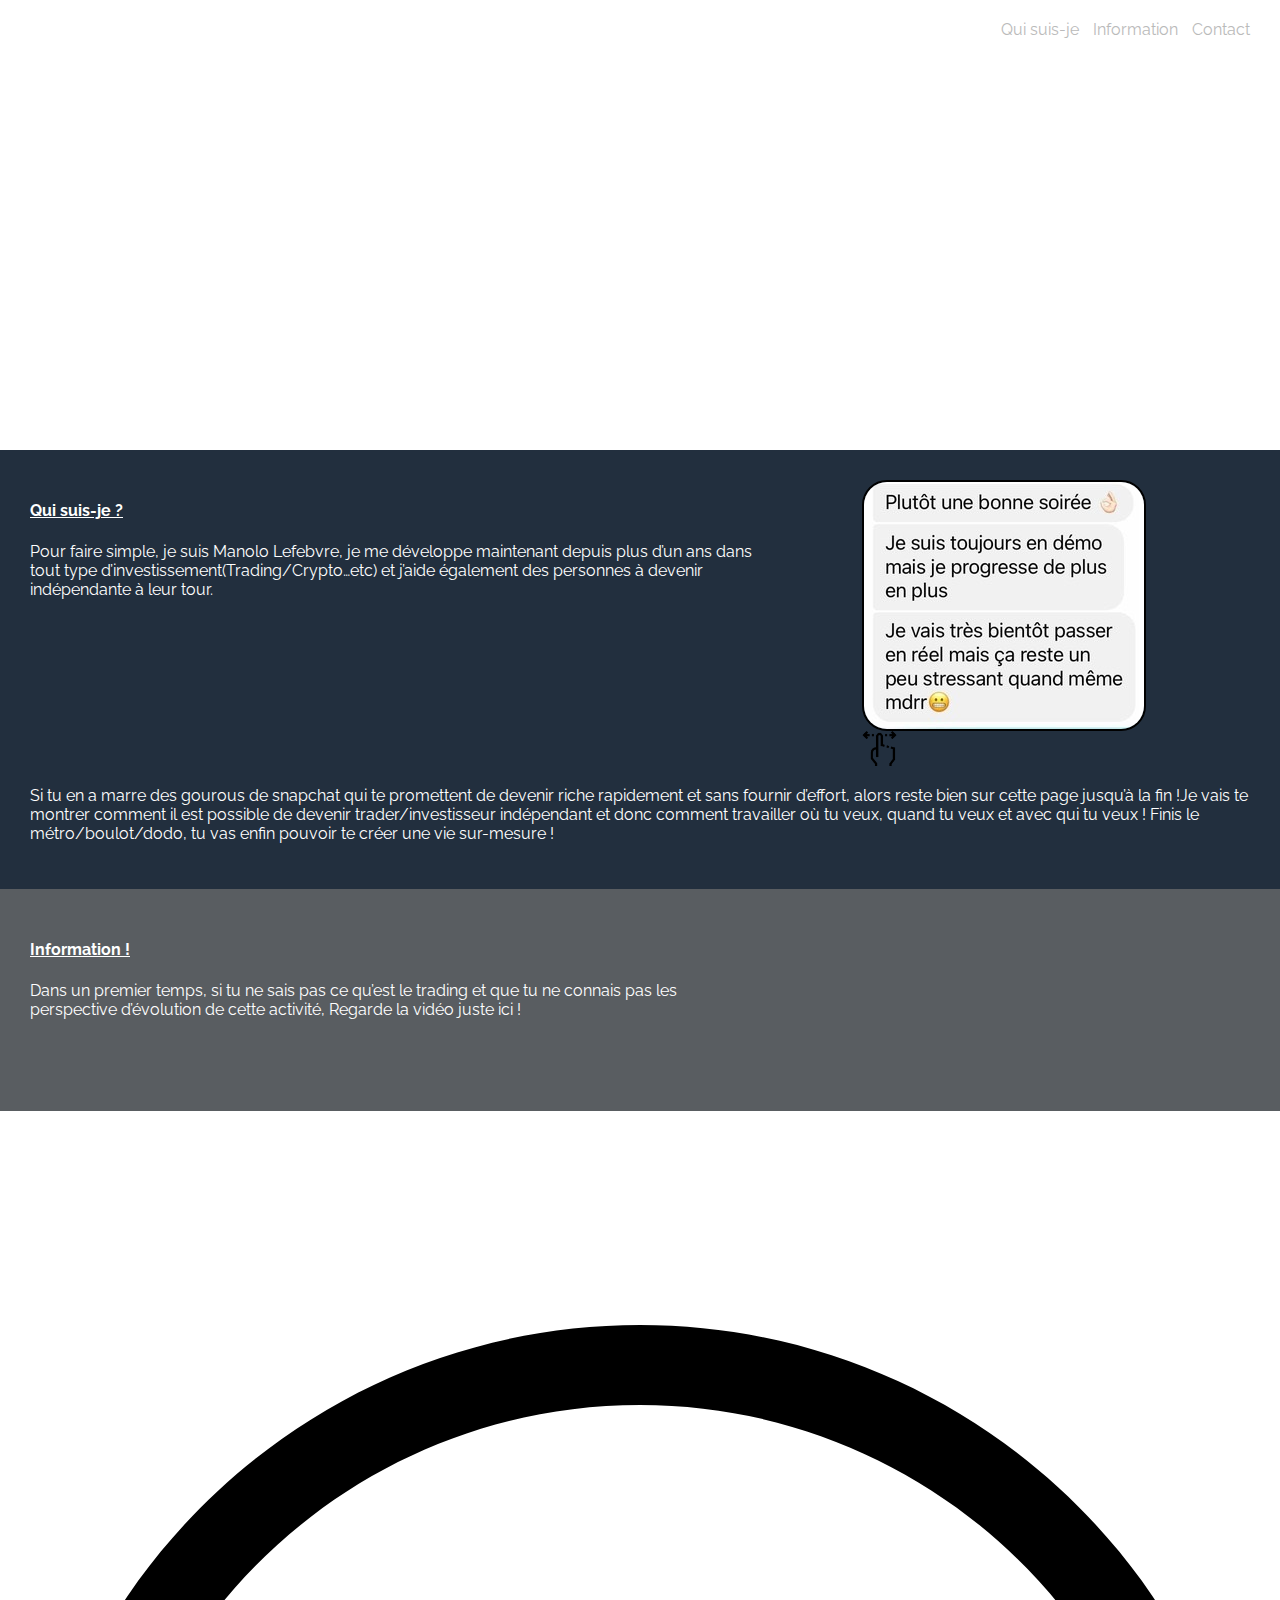
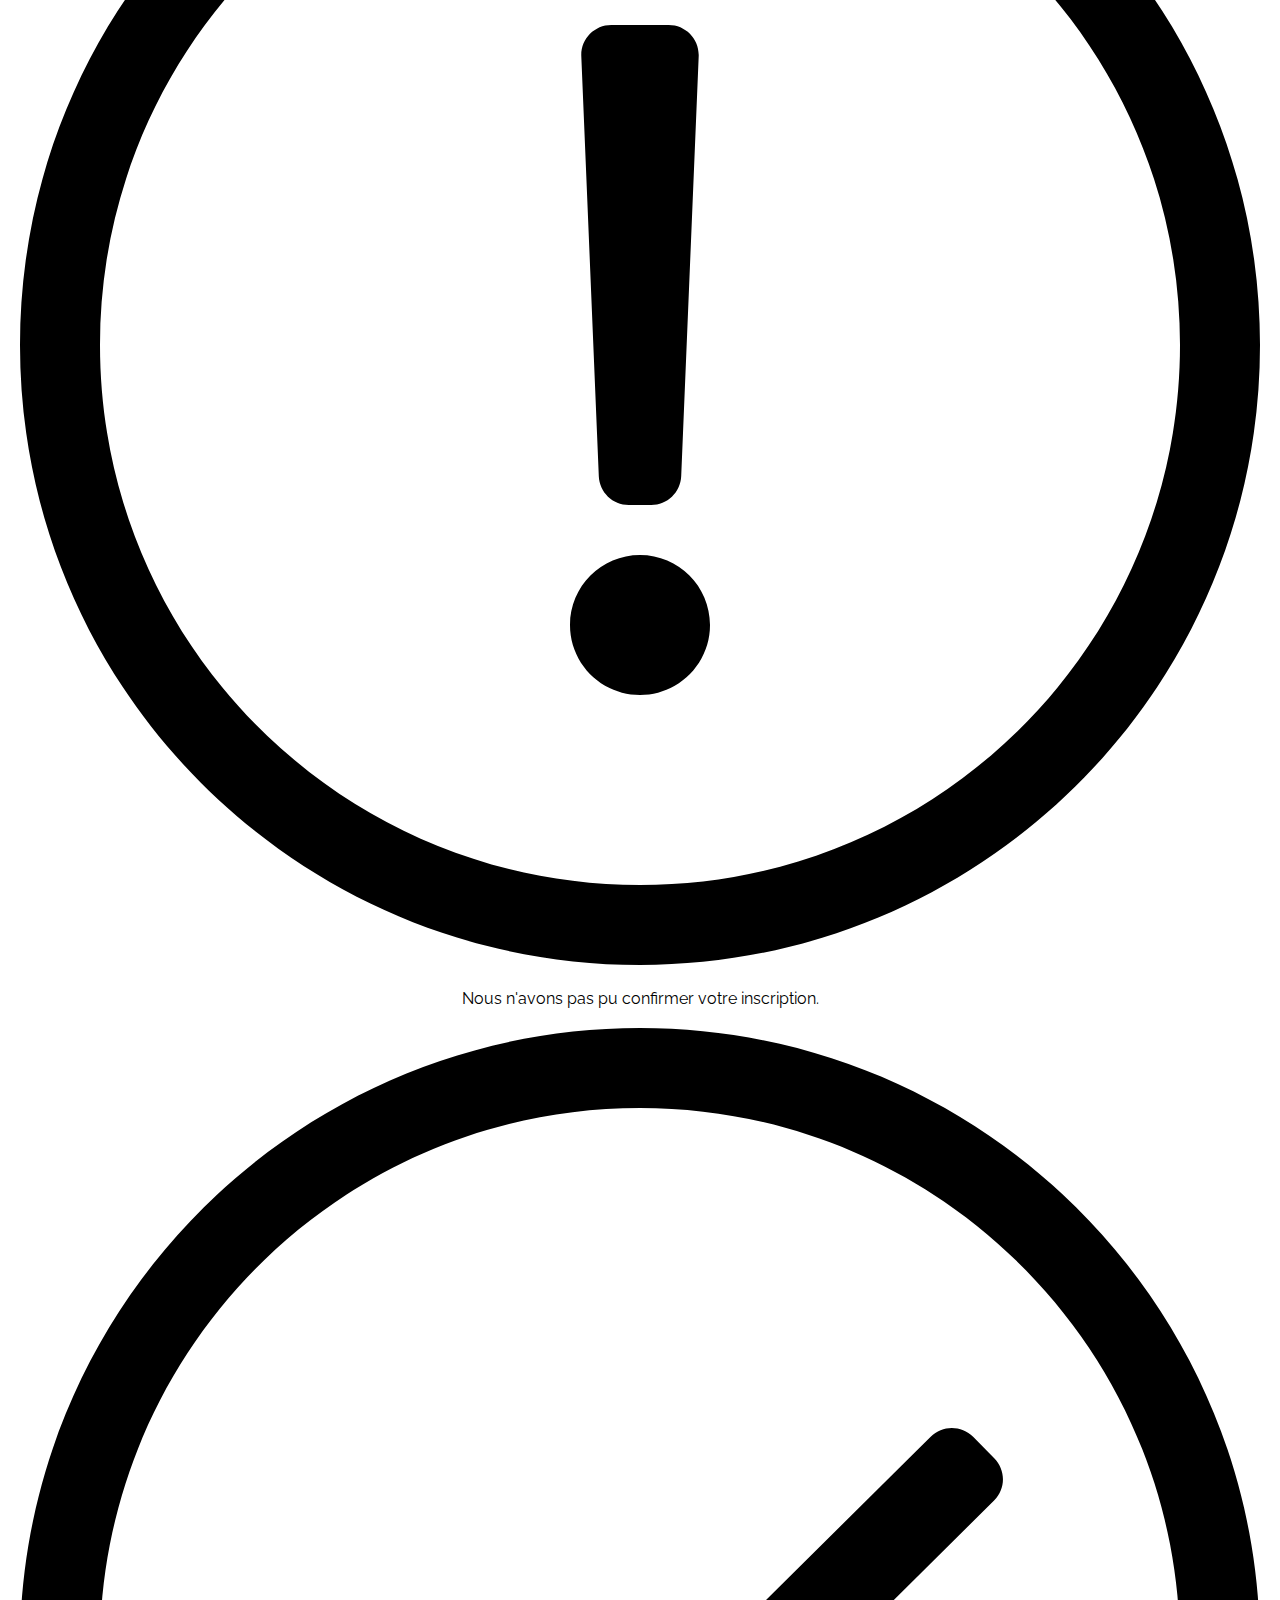
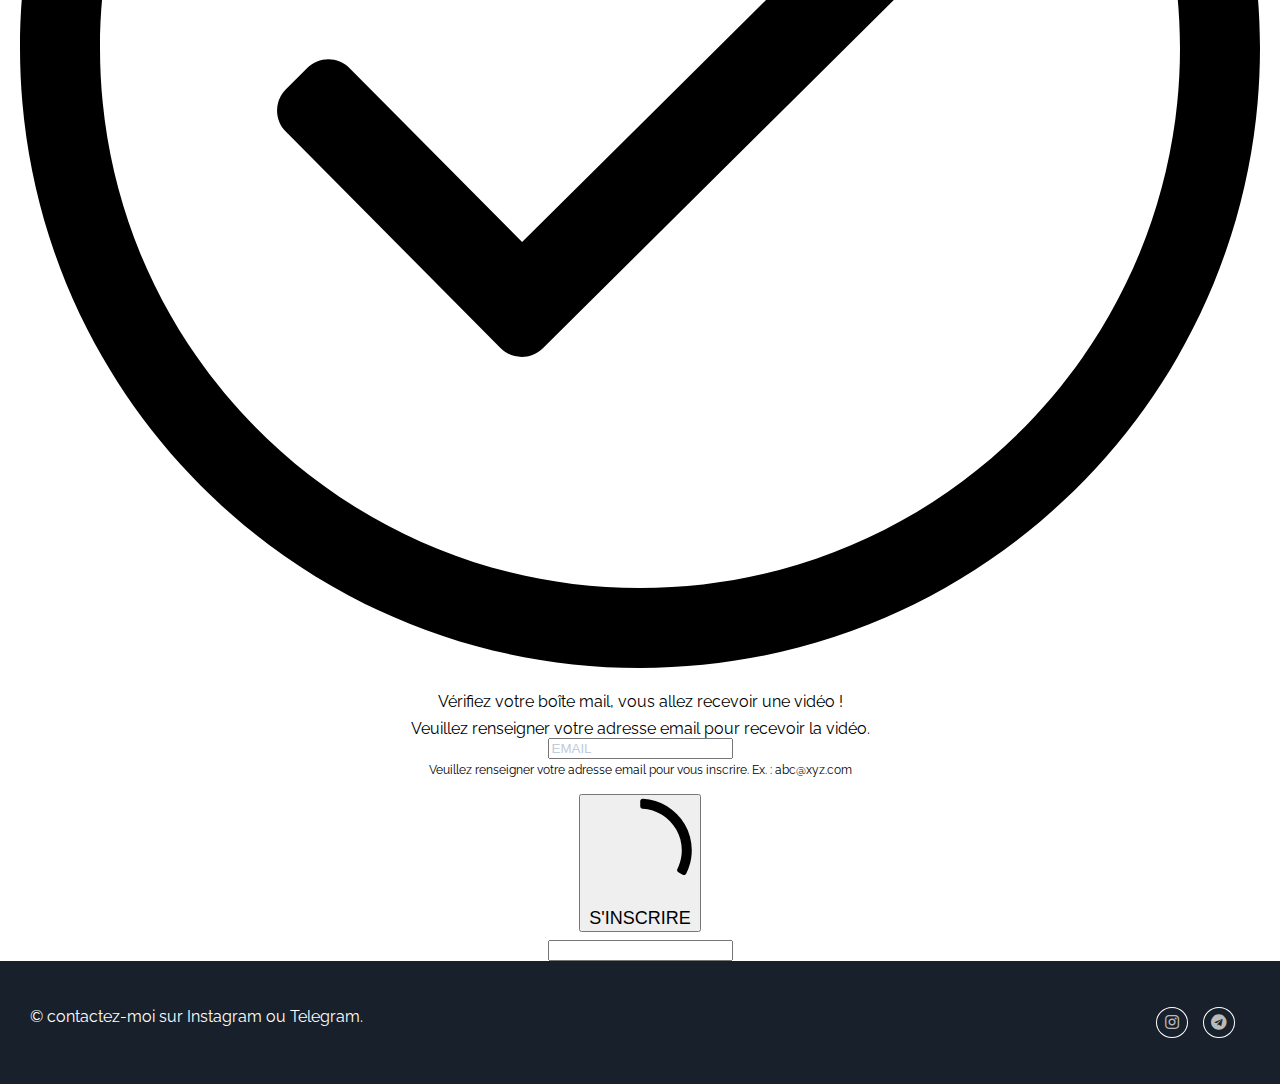
==== commit d6e978aa: "5eme commit" ====
--- a/index.html
+++ b/index.html
@@ -91,6 +91,7 @@
                   <img src="Image/slide 3.jpg" alt="3">
                 </div>
               </div>
+              <img class="scroll"  src="Image/scroll.png" alt="Scroll">
             </div>
             <p>Si tu en a marre des gourous de snapchat qui te promettent de devenir riche rapidement et sans fournir d’effort, alors reste bien sur cette page jusqu’à la fin !Je vais te montrer comment il est possible de devenir trader/investisseur indépendant et donc comment travailler où tu veux, quand tu veux et avec qui tu veux ! Finis le métro/boulot/dodo, tu vas enfin pouvoir te créer une vie sur-mesure !</p>
         </section>
@@ -106,7 +107,7 @@
         </section>
 
         <section class="offre">
-            <h1>Pour aller plus loin...</h1>
+            <h1>Ta formation offerte...</h1>
             <p>Maintenant que tu en sais un peu plus, aimerais-tu savoir comment apprendre de la meilleur des façons pour devenir indépendant et (très bien) vivre de cette activité ? Si oui indique moi ton adresse mail juste en dessous , je vais t’envoyer ta première formation gratuite dans ta boîte mail !</p>
         </section>
 
--- a/style.css
+++ b/style.css
@@ -76,7 +76,7 @@
 }
 
 .video{
-    background-color: rgb(133, 133, 133);
+    background-color: #595d61;
     color: #fff;
     padding: 30px;
     display: flex;
@@ -101,13 +101,19 @@
 
 .offre{
     padding: 30px;
-    background: url('https://cdn.pixabay.com/photo/2017/03/27/13/38/canyon-2178786__340.jpg');
+    background: url('https://cdn.pixabay.com/photo/2015/03/26/09/44/cell-phone-690192_960_720.jpg');
     background-position: center;
     color: #fff;
 }
-
+.offre h1 {
+    text-decoration: underline;
+}
 .offre h1 , .offre p{
     text-align: center;
+}
+.scroll{
+    height: 35px;
+    width: 35px;
 }
 
 footer{
@@ -155,17 +161,4 @@
     border: 2px solid rgb(0, 0, 0);
     border-radius: 25px;
 
-@keyframes Img {
-    0%{
-        transform: translateX(0);
-    }
-    33%{
-        transform: translateX(-280px);
-    }
-    66%{
-        transform: translateX(-560px);
-    }
-    100%{
-        transform: translateX(0);
-    }
-}
+
